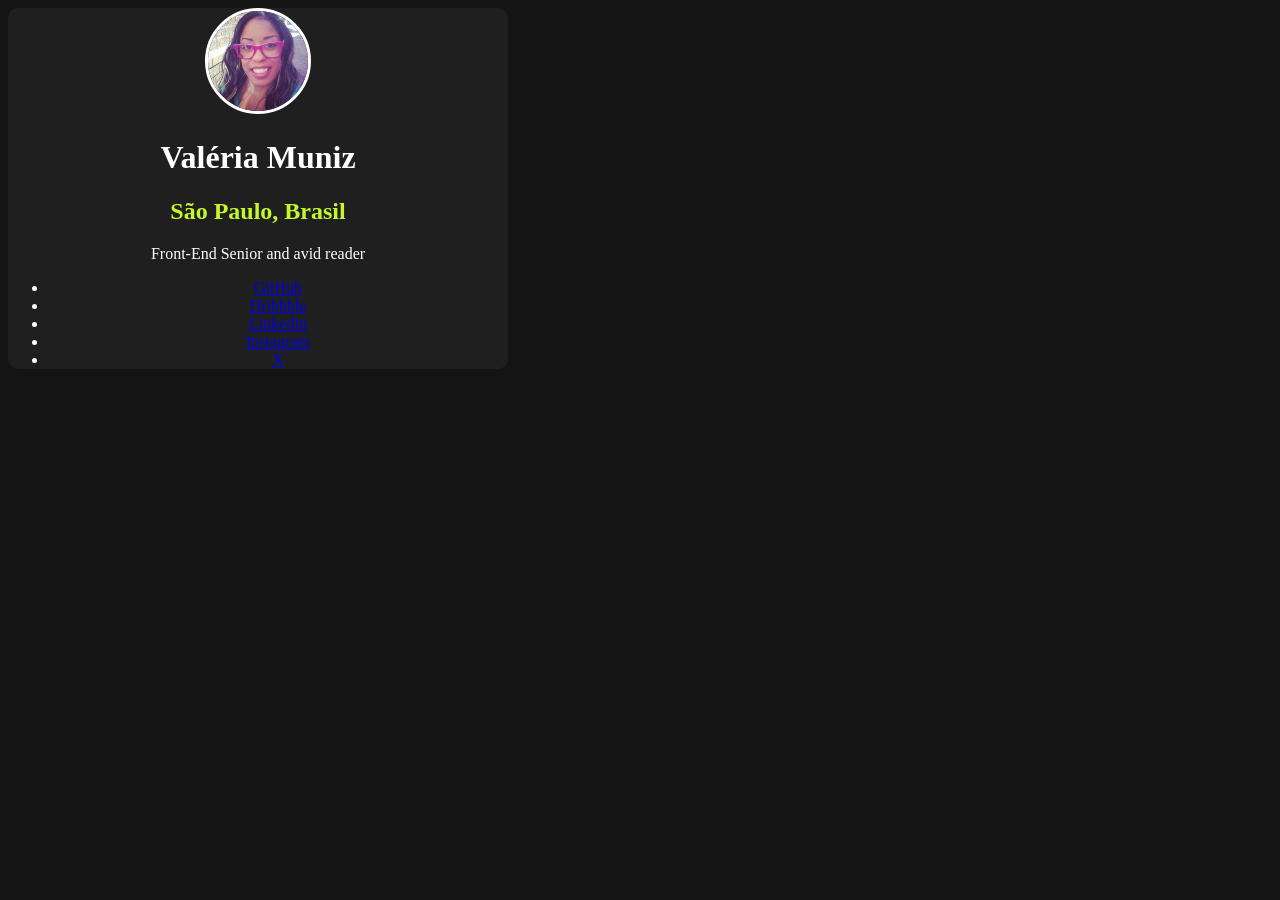
==== index.html @ 7f7eeb5b "Arquivo HTML - início formatação CSS" ====
<!DOCTYPE html>
<html lang="pt-br">
  <head>
    <meta charset="UTF-8" />
    <meta name="viewport" content="width=device-width, initial-scale=1.0" />
    <title>Card - Redes Sociais</title>

    <!-- Chamada para a folha de estilos -->
     <link rel="stylesheet" href="./css/styles.css">


  </head>
  <body>
    <div class="container"> 
        <!-- Inserindo Imagem  -->
        <img src="./images/photo.png" alt="Foto da Valeria Muniz" />
        
        <!-- Título Principal -->
        <h1>Valéria Muniz</h1>
        
        <!-- Título Secundário -->
        <h2>São Paulo, Brasil</h2>
        
        <!-- parágrafo -->
        <p>Front-End Senior and avid reader</p>
        
        <!-- lista de redes sociais -->
        <ul>
            <li><a href="http://github.com" target="_blank">GitHub</a></li>
            <li><a href="http://dribbble.com" target="_blank">Dribbble</a></li>
            <li><a href="http://linkedin.com" target="_blank">Linkedin</a></li>
            <li><a href="http://instagram.com" target="_blank">Instagram</a></li>
            <li><a href="http://x.com" target="_blank">X</a></li>
        </ul>
    </div>
        
  </body>
</html>
---- css/styles.css ----
/* Variáveis em CSS - nome VÁLIDO - deve começar com -- - deve ser declarada no :root */
:root{
    --color-green: hsl(75, 94%, 57%);
    --color-white: hsl(0, 0%, 100%);
    --color-grey-700: hsl(0, 0%, 20%);
    --color-grey-800: hsl(0, 0%, 12%);
    --color-grey-900: hsl(0, 0%, 8%);
}

body {
    background-color:var(--color-grey-900);
}

.container {
    background-color: var(--color-grey-800);
    color: var(--color-white);
    width: 500px;
    border-radius: 10px;
    text-align: center;
}

.container img {
    border-radius: 50%;
    border: 3px solid var(--color-white);
    transition: .5s;
}

.container:hover img {
    border-color: var(--color-green);
    scale: 1.1;
}

.container h2 {
    color: var(--color-green);
}
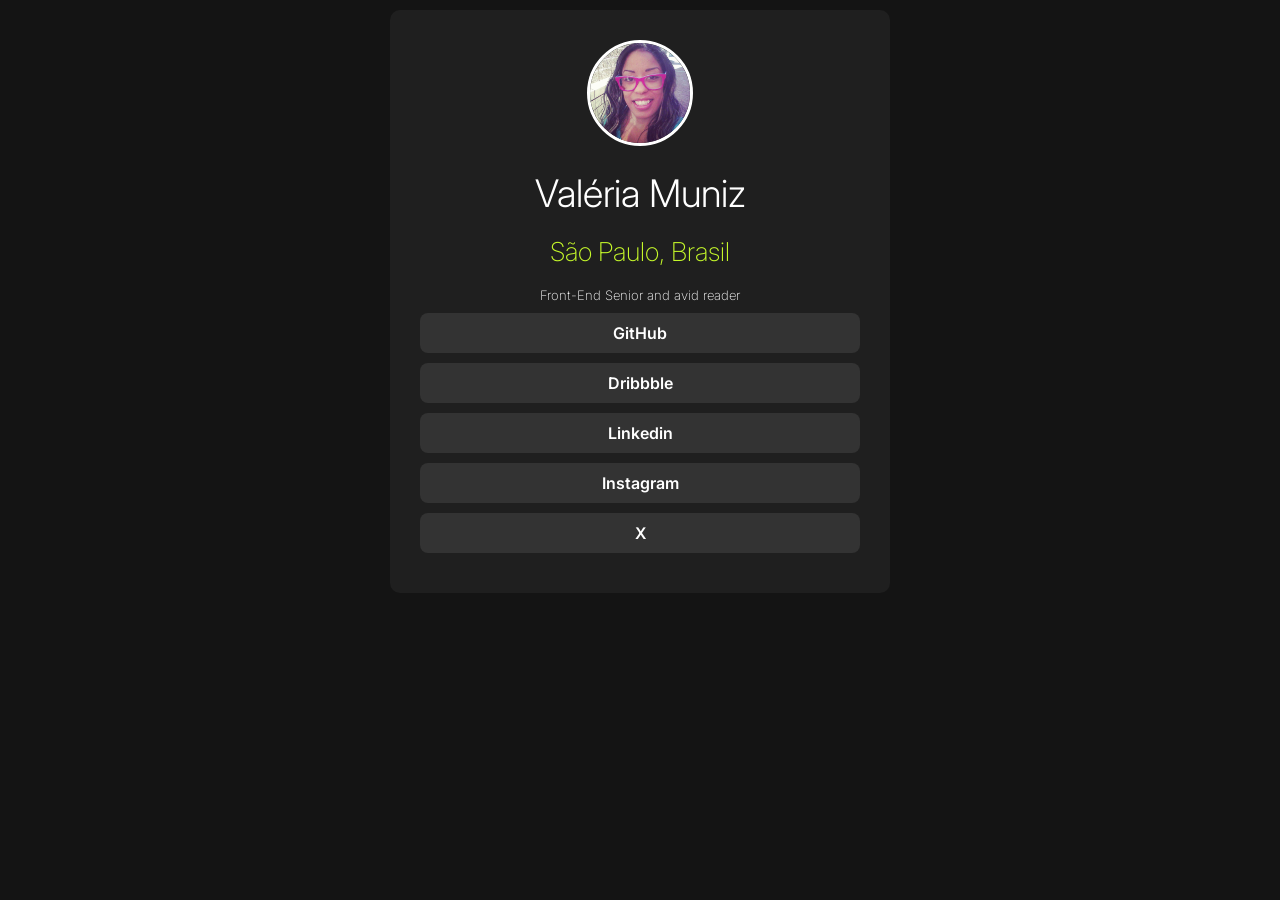
==== commit 82f91a31: "Card Completo" ====
--- a/index.html
+++ b/index.html
@@ -1,38 +1,48 @@
 <!DOCTYPE html>
 <html lang="pt-br">
-  <head>
-    <meta charset="UTF-8" />
-    <meta name="viewport" content="width=device-width, initial-scale=1.0" />
-    <title>Card - Redes Sociais</title>
 
-    <!-- Chamada para a folha de estilos -->
-     <link rel="stylesheet" href="./css/styles.css">
+<head>
+  <meta charset="UTF-8" />
+  <meta name="viewport" content="width=device-width, initial-scale=1.0" />
+  <title>Card - Redes Sociais</title>
+
+  <link rel="preconnect" href="https://fonts.googleapis.com">
+  <link rel="preconnect" href="https://fonts.gstatic.com" crossorigin>
+  <!-- Google fontes -->
+  <link
+    href="https://fonts.googleapis.com/css2?family=Inter:ital,opsz,wght@0,14..32,100..900;1,14..32,100..900&display=swap"
+    rel="stylesheet">
+
+  <!-- Chamada para a folha de estilos -->
+  <link rel="stylesheet" href="./css/styles.css">
 
 
-  </head>
-  <body>
-    <div class="container"> 
-        <!-- Inserindo Imagem  -->
-        <img src="./images/photo.png" alt="Foto da Valeria Muniz" />
-        
-        <!-- Título Principal -->
-        <h1>Valéria Muniz</h1>
-        
-        <!-- Título Secundário -->
-        <h2>São Paulo, Brasil</h2>
-        
-        <!-- parágrafo -->
-        <p>Front-End Senior and avid reader</p>
-        
-        <!-- lista de redes sociais -->
-        <ul>
-            <li><a href="http://github.com" target="_blank">GitHub</a></li>
-            <li><a href="http://dribbble.com" target="_blank">Dribbble</a></li>
-            <li><a href="http://linkedin.com" target="_blank">Linkedin</a></li>
-            <li><a href="http://instagram.com" target="_blank">Instagram</a></li>
-            <li><a href="http://x.com" target="_blank">X</a></li>
-        </ul>
-    </div>
-        
-  </body>
-</html>
+</head>
+
+<body>
+  <div class="container">
+    <!-- Inserindo Imagem  -->
+    <img src="./images/photo.png" alt="Foto da Valeria Muniz" />
+
+    <!-- Título Principal -->
+    <h1>Valéria Muniz</h1>
+
+    <!-- Título Secundário -->
+    <h2>São Paulo, Brasil</h2>
+
+    <!-- parágrafo -->
+    <p>Front-End Senior and avid reader</p>
+
+    <!-- lista de redes sociais -->
+    <ul class='social'>
+      <li><a href="http://github.com" target="_blank">GitHub</a></li>
+      <li><a href="http://dribbble.com" target="_blank">Dribbble</a></li>
+      <li><a href="http://linkedin.com" target="_blank">Linkedin</a></li>
+      <li><a href="http://instagram.com" target="_blank">Instagram</a></li>
+      <li><a href="http://x.com" target="_blank">X</a></li>
+    </ul>
+  </div>
+
+</body>
+
+</html>
--- a/css/styles.css
+++ b/css/styles.css
@@ -1,14 +1,24 @@
 /* Variáveis em CSS - nome VÁLIDO - deve começar com -- - deve ser declarada no :root */
-:root{
+:root {
     --color-green: hsl(75, 94%, 57%);
     --color-white: hsl(0, 0%, 100%);
     --color-grey-700: hsl(0, 0%, 20%);
     --color-grey-800: hsl(0, 0%, 12%);
     --color-grey-900: hsl(0, 0%, 8%);
+    --spacing-10: 10px;
+    --spacing-20: 20px;
+    --spacing-30: 30px;
+}
+
+/* Reset CSS */
+* {
+    margin: 0;
+    padding: 0;
+    box-sizing: border-box;
 }
 
 body {
-    background-color:var(--color-grey-900);
+    background-color: var(--color-grey-900);
 }
 
 .container {
@@ -17,6 +27,9 @@
     width: 500px;
     border-radius: 10px;
     text-align: center;
+    font-family: "Inter", sans-serif;
+    padding: var(--spacing-30);
+    margin: var(--spacing-10) auto;
 }
 
 .container img {
@@ -30,6 +43,48 @@
     scale: 1.1;
 }
 
+.container h1 {
+    font-size: 38px;
+    font-weight: 300;
+    margin-block: var(--spacing-20);
+}
+
 .container h2 {
     color: var(--color-green);
+    font-size: 26px;
+    font-weight: 200;
+    margin-bottom: var(--spacing-20);
+}
+
+.container p {
+    font-size: 13px;
+    font-weight: 200;
+    margin-bottom: var(--spacing-10);
+}
+
+.social {
+    list-style: none;
+}
+
+.social li {
+    background-color: var(--color-grey-700);
+    margin-block: var(--spacing-10);
+    padding-block: var(--spacing-10);
+    border-radius: 8px;
+    transition: .5;
+}
+
+.social li:hover {
+    background-color: var(--color-green);
+}
+
+.social li:hover a {
+    color: var(--color-grey-900);
+}
+
+.social a {
+    color: var(--color-white);
+    text-decoration: none;
+    font-weight: 600;
+    display: block;
 }
